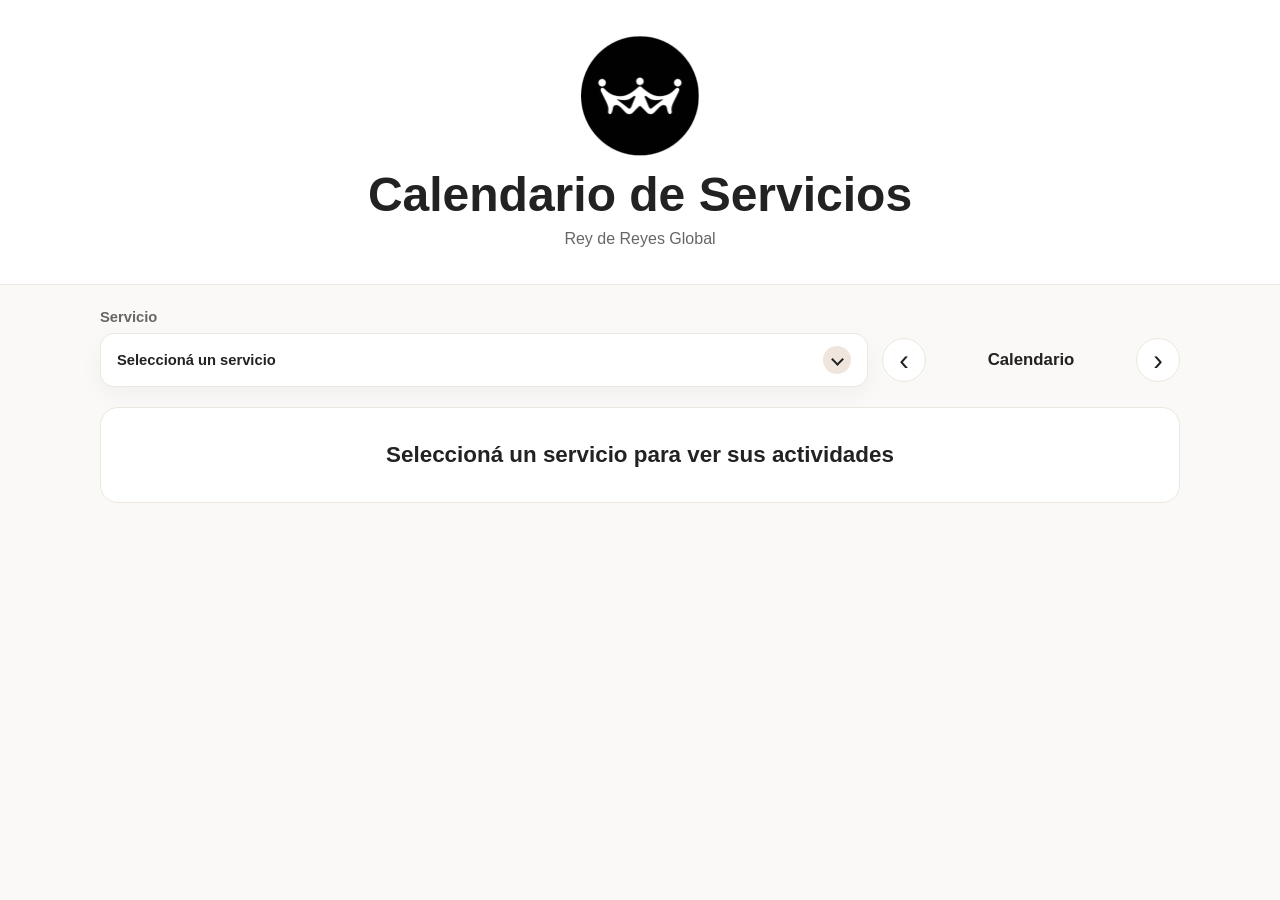
==== calendario.html @ dc7d4608 "Initial commit" ====
<!DOCTYPE html>
<html lang="es">
<head>
  <meta charset="utf-8">
  <meta name="viewport" content="width=device-width, initial-scale=1">
  <title>Calendario de Servicios - Rey de Reyes Global</title>
  <link rel="stylesheet" href="css/calendario.css">
</head>
<body>
  <header class="header">
    <div class="logo"><img src="assets/logo-rey-de-reyes.webp" alt="Rey de Reyes Global"></div>
    <h1>Calendario de Servicios</h1>
    <p>Rey de Reyes Global</p>
  </header>

  <main class="container">
    <section class="toolbar" aria-label="Filtros de calendario">
      <div class="select-field">
        <span>Servicio</span>
        <div class="custom-select" id="servicePicker">
          <button id="serviceTrigger" class="select-trigger" type="button" aria-haspopup="listbox" aria-expanded="false">
            <span id="serviceTriggerText">Seleccioná un servicio</span>
            <span class="select-chevron" aria-hidden="true"><span class="select-chevron-icon"></span></span>
          </button>
          <div id="serviceMenu" class="select-menu" role="listbox" hidden></div>
        </div>
      </div>

      <div class="month-controls" aria-label="Navegación por mes">
        <button id="prevMonth" type="button" aria-label="Mes anterior">‹</button>
        <strong id="monthLabel">Calendario</strong>
        <button id="nextMonth" type="button" aria-label="Mes siguiente">›</button>
      </div>
    </section>

    <section id="emptyState" class="empty-state">
      <h2>Seleccioná un servicio para ver sus actividades</h2>
    </section>

    <section id="calendarArea" class="calendar-area" hidden>
      <div id="serviceSummary" class="service-summary"></div>
      <div class="calendar" aria-label="Calendario mensual">
        <div class="weekdays">
          <span>Dom</span>
          <span>Lun</span>
          <span>Mar</span>
          <span>Mié</span>
          <span>Jue</span>
          <span>Vie</span>
          <span>Sáb</span>
        </div>
        <div id="daysGrid" class="days-grid"></div>
      </div>
    </section>
  </main>

  <div id="modalOverlay" class="modal-overlay" hidden>
    <article class="modal" role="dialog" aria-modal="true" aria-labelledby="modalTitle">
      <button id="closeModal" class="close-modal" type="button" aria-label="Cerrar">×</button>
      <div class="modal-header">
        <p id="modalDate"></p>
        <h2 id="modalTitle"></h2>
      </div>
      <div id="modalActivities" class="modal-activities"></div>
    </article>
  </div>

  <script src="js/calendario.js"></script>
</body>
</html>
---- css/calendario.css ----
:root {
  --bg: #faf9f7;
  --card: #fff;
  --text: #222;
  --muted: #666;
  --accent: #8a6a4f;
  --accent-strong: #6f5138;
  --accent-deep: #5b4330;
  --accent-soft: #efe5dc;
  --accent-hover: #f8f1eb;
  --border: #ece8df;
  --shadow: 0 18px 50px rgba(39, 32, 21, .14);
}

* {
  box-sizing: border-box;
}

body {
  margin: 0;
  font-family: -apple-system, BlinkMacSystemFont, "Segoe UI", sans-serif;
  background: var(--bg);
  color: var(--text);
}

button,
input {
  font: inherit;
}

.header {
  background: var(--card);
  padding: 36px 20px;
  border-bottom: 1px solid var(--border);
  text-align: center;
}

.logo img {
  width: 120px;
  height: 120px;
  margin: 0 auto 14px;
  display: block;
  object-fit: contain;
}

.header h1 {
  margin: 0;
  font-size: clamp(2rem, 4vw, 3rem);
  line-height: 1.05;
}

.header p {
  margin: 10px 0 0;
  color: var(--muted);
}

.container {
  width: min(1080px, calc(100% - 32px));
  margin: 0 auto;
  padding: 24px 0 48px;
}

.toolbar {
  display: grid;
  grid-template-columns: minmax(240px, 1fr) auto;
  gap: 14px;
  align-items: end;
  margin-bottom: 20px;
}

.select-field {
  position: relative;
  display: grid;
  gap: 8px;
  color: var(--muted);
  font-size: .92rem;
  font-weight: 600;
}

.custom-select {
  position: relative;
}

.select-trigger {
  width: 100%;
  min-height: 54px;
  display: flex;
  align-items: center;
  justify-content: space-between;
  gap: 12px;
  padding: 0 16px;
  border-radius: 14px;
  border: 1px solid var(--border);
  background: var(--card);
  color: var(--text);
  outline: none;
  cursor: pointer;
  box-shadow: 0 8px 24px rgba(39, 32, 21, .04);
  transition: border-color .18s ease, box-shadow .18s ease, background .18s ease;
}

.select-trigger:focus,
.custom-select.is-open .select-trigger {
  border-color: var(--accent);
  box-shadow: 0 0 0 4px rgba(138, 106, 79, .18);
  background: #fffdfa;
}

.select-chevron {
  width: 28px;
  height: 28px;
  display: grid;
  place-items: center;
  border-radius: 50%;
  color: var(--text);
  background: var(--accent-soft);
  transition: transform .18s ease;
}

.select-chevron-icon {
  width: 9px;
  height: 9px;
  border-right: 2px solid currentColor;
  border-bottom: 2px solid currentColor;
  transform: translateY(-1px) rotate(45deg);
}

.custom-select.is-open .select-chevron {
  transform: rotate(180deg);
}

.select-menu {
  position: absolute;
  z-index: 8;
  top: calc(100% + 8px);
  left: 0;
  right: 0;
  max-height: 280px;
  overflow: auto;
  padding: 8px;
  border: 1px solid var(--border);
  border-radius: 14px;
  background: var(--card);
  box-shadow: var(--shadow);
  transform-origin: top center;
  animation: menu-in .16s ease-out;
}

.select-option {
  width: 100%;
  min-height: 44px;
  border: 0;
  border-radius: 10px;
  display: flex;
  align-items: center;
  justify-content: space-between;
  gap: 12px;
  padding: 10px 12px;
  background: transparent;
  color: var(--text);
  text-align: left;
  cursor: pointer;
  transition: background .16s ease, color .16s ease;
}

.select-option:hover,
.select-option:focus {
  background: var(--accent-hover);
  outline: none;
}

.select-option.is-selected {
  background: var(--accent-soft);
  color: var(--text);
  font-weight: 800;
}

.select-check {
  color: var(--text);
  font-weight: 900;
}

.month-controls {
  height: 54px;
  display: grid;
  grid-template-columns: 44px minmax(190px, auto) 44px;
  align-items: center;
  gap: 10px;
}

.month-controls button,
.close-modal {
  border: 1px solid var(--border);
  background: var(--card);
  color: var(--text);
  cursor: pointer;
}

.month-controls button {
  width: 44px;
  height: 44px;
  border-radius: 50%;
  font-size: 1.8rem;
  line-height: 1;
  transition: border-color .18s ease, background .18s ease, color .18s ease;
}

.month-controls button:hover,
.close-modal:hover {
  border-color: #d7c6b7;
  background: var(--accent-hover);
  color: var(--text);
}

.month-controls strong {
  text-align: center;
  font-size: 1.05rem;
}

.empty-state,
.service-summary,
.calendar {
  background: var(--card);
  border: 1px solid var(--border);
  border-radius: 18px;
}

.empty-state {
  padding: 34px;
  text-align: center;
}

.empty-state h2 {
  margin: 0;
  font-size: 1.4rem;
}

.empty-state p {
  max-width: 620px;
  margin: 10px auto 0;
  color: var(--muted);
  line-height: 1.5;
}

.service-summary {
  padding: 18px;
  margin-bottom: 14px;
  display: flex;
  flex-wrap: wrap;
  align-items: center;
  justify-content: space-between;
  gap: 12px;
}

.service-summary h2 {
  margin: 0;
  font-size: 1.25rem;
}

.service-summary p {
  margin: 4px 0 0;
  color: var(--muted);
}

.legend {
  display: flex;
  align-items: center;
  gap: 8px;
  color: var(--muted);
  font-size: .92rem;
}

.legend-dot {
  width: 12px;
  height: 12px;
  border-radius: 50%;
  background: var(--accent);
}

.calendar {
  overflow: hidden;
}

.weekdays,
.days-grid {
  display: grid;
  grid-template-columns: repeat(7, minmax(0, 1fr));
}

.weekdays {
  background: var(--accent-soft);
  border-bottom: 1px solid var(--border);
}

.weekdays span {
  padding: 14px 8px;
  text-align: center;
  color: var(--muted);
  font-size: .85rem;
  font-weight: 700;
}

.day {
  min-height: 126px;
  border: 0;
  border-right: 1px solid var(--border);
  border-bottom: 1px solid var(--border);
  background: var(--card);
  padding: 10px;
  text-align: left;
  color: var(--text);
}

.day:nth-child(7n) {
  border-right: 0;
}

.day.is-muted {
  background: #fcfbf9;
  color: #aaa;
}

.day.has-events {
  cursor: pointer;
}

.day.has-events:hover {
  background: var(--accent-hover);
}

.day-number {
  display: inline-grid;
  place-items: center;
  width: 30px;
  height: 30px;
  border-radius: 50%;
  font-weight: 700;
}

.day.has-events .day-number {
  background: var(--accent);
  color: white;
}

.event-list {
  margin-top: 8px;
  display: grid;
  gap: 6px;
}

.event-pill {
  display: block;
  min-width: 0;
  padding: 7px 8px;
  border-radius: 10px;
  background: var(--accent-soft);
  color: var(--text);
  font-size: .8rem;
  line-height: 1.25;
  white-space: nowrap;
  overflow: hidden;
  text-overflow: ellipsis;
}

.more-events {
  color: var(--muted);
  font-size: .78rem;
}

.modal-overlay {
  position: fixed;
  inset: 0;
  z-index: 10;
  display: grid;
  place-items: center;
  padding: 18px;
  background: rgba(35, 30, 24, .44);
}

.modal {
  position: relative;
  width: min(720px, 100%);
  max-height: min(760px, calc(100vh - 36px));
  overflow: auto;
  background: #f8f1ea;
  border: 1px solid #c8b09a;
  border-radius: 18px;
  box-shadow: var(--shadow);
  padding: 24px;
}

.close-modal {
  position: absolute;
  top: 14px;
  right: 14px;
  width: 40px;
  height: 40px;
  border-radius: 50%;
  font-size: 1.5rem;
  line-height: 1;
}

.modal-header {
  padding-right: 48px;
  margin-bottom: 18px;
}

.modal-header p {
  margin: 0 0 6px;
  color: var(--text);
  font-weight: 700;
  font-size: 1.08rem;
}

.modal-header h2 {
  margin: 0;
  font-size: 1.55rem;
}

.modal-activities {
  display: grid;
  gap: 12px;
}

.activity-card {
  border: 1px solid #ccb29b;
  border-radius: 14px;
  padding: 16px;
  background: #f4e7dc;
}

.activity-topline {
  display: flex;
  align-items: flex-start;
  justify-content: space-between;
  gap: 12px;
}

.activity-topline h3 {
  margin: 0;
  font-size: 1.08rem;
}

.time-badge {
  flex: 0 0 auto;
  padding: 10px 14px;
  border-radius: 999px;
  background: #dbc7b4;
  color: var(--text);
  font-size: 1rem;
  font-weight: 800;
}

.activity-meta {
  margin: 8px 0 0;
  color: var(--muted);
}

.contacts {
  margin-top: 12px;
  display: grid;
  gap: 8px;
}

.contact-row {
  display: grid;
  grid-template-columns: 1fr auto;
  gap: 10px;
  align-items: center;
  padding: 10px 12px;
  border-radius: 12px;
  background: #fffdfb;
  border: 1px solid #d0b7a0;
}

.contact-row strong,
.contact-row a {
  overflow-wrap: anywhere;
}

.contact-actions {
  display: flex;
  align-items: center;
  gap: 12px;
}

.contact-phone {
  color: var(--text);
  font-weight: 800;
  text-decoration: none;
}

.contact-whatsapp {
  width: 36px;
  height: 36px;
  border-radius: 50%;
  display: grid;
  place-items: center;
  background: #25d366;
  color: #fff;
  border: 1px solid #1da851;
  transition: background .16s ease, border-color .16s ease;
}

.contact-whatsapp:hover {
  background: #1ebe5a;
  border-color: #148844;
}

.contact-whatsapp svg {
  width: 18px;
  height: 18px;
  display: block;
}

@keyframes menu-in {
  from {
    opacity: 0;
    transform: translateY(-6px) scale(.98);
  }
  to {
    opacity: 1;
    transform: translateY(0) scale(1);
  }
}

[hidden] {
  display: none !important;
}

@media (max-width: 760px) {
  .toolbar {
    grid-template-columns: 1fr;
  }

  .month-controls {
    grid-template-columns: 44px 1fr 44px;
  }

  .day {
    min-height: 92px;
    padding: 7px;
  }

  .event-pill {
    padding: 5px 6px;
  }

  .activity-topline,
  .contact-row {
    grid-template-columns: 1fr;
  }

  .activity-topline {
    display: grid;
  }
}
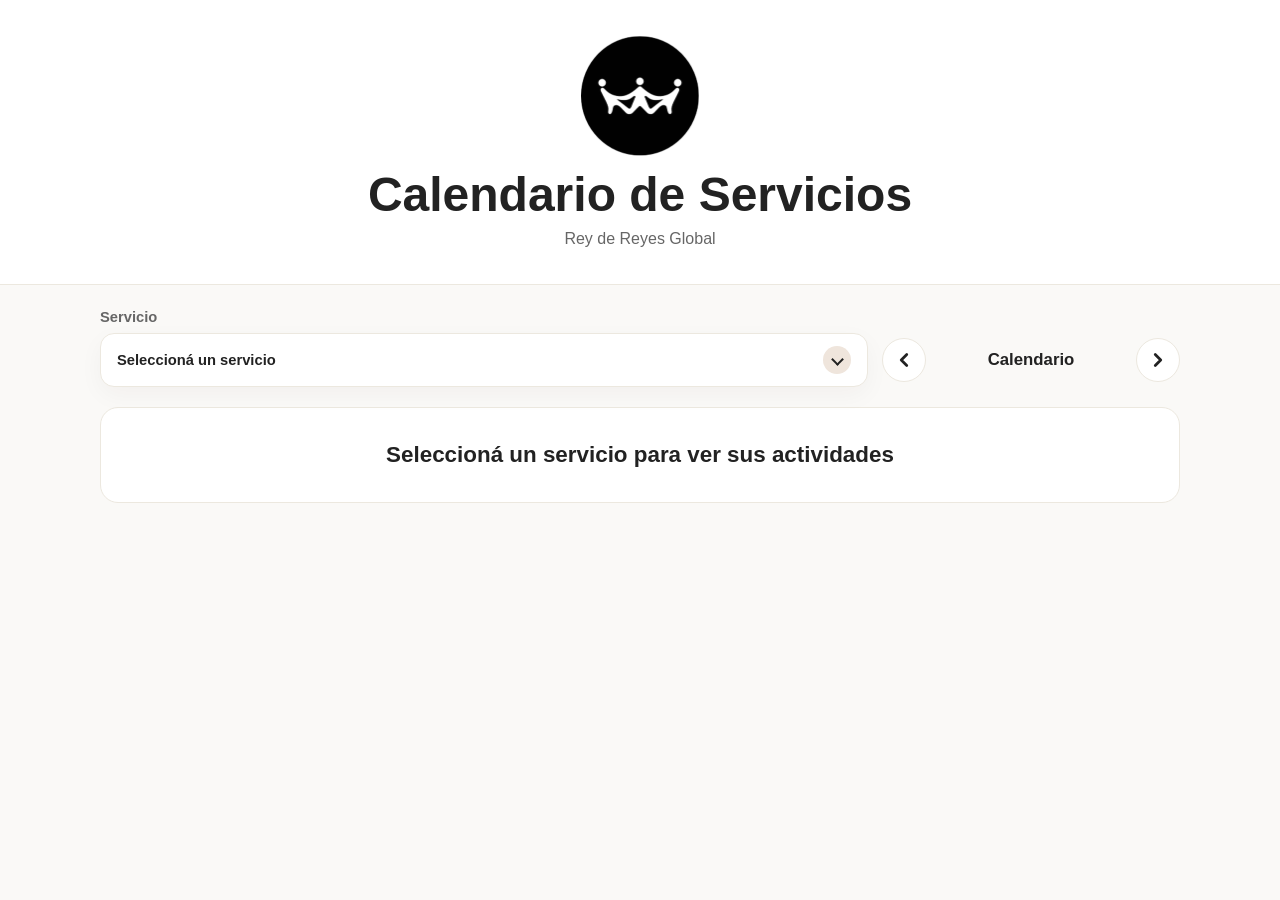
==== commit 07f4ae07: "Use inline svg month arrows for Safari" ====
--- a/calendario.html
+++ b/calendario.html
@@ -27,9 +27,17 @@
       </div>
 
       <div class="month-controls" aria-label="Navegación por mes">
-        <button id="prevMonth" type="button" aria-label="Mes anterior">‹</button>
+        <button id="prevMonth" type="button" aria-label="Mes anterior">
+          <svg class="month-arrow" viewBox="0 0 24 24" aria-hidden="true" focusable="false">
+            <path d="M15 6 9 12l6 6"></path>
+          </svg>
+        </button>
         <strong id="monthLabel">Calendario</strong>
-        <button id="nextMonth" type="button" aria-label="Mes siguiente">›</button>
+        <button id="nextMonth" type="button" aria-label="Mes siguiente">
+          <svg class="month-arrow" viewBox="0 0 24 24" aria-hidden="true" focusable="false">
+            <path d="m9 6 6 6-6 6"></path>
+          </svg>
+        </button>
       </div>
     </section>
 
@@ -61,6 +69,10 @@
         <p id="modalDate"></p>
         <h2 id="modalTitle"></h2>
       </div>
+      <div id="modalScrollHint" class="modal-scroll-hint" aria-hidden="true" hidden>
+        <span class="modal-scroll-hint-text">Deslizá hacia abajo para ver más actividades</span>
+        <span class="modal-scroll-hint-arrow" aria-hidden="true">⌄</span>
+      </div>
       <div id="modalActivities" class="modal-activities"></div>
     </article>
   </div>
--- a/css/calendario.css
+++ b/css/calendario.css
@@ -181,7 +181,7 @@
 }
 
 .month-controls {
-  height: 54px;
+  min-height: 54px;
   display: grid;
   grid-template-columns: 44px minmax(190px, auto) 44px;
   align-items: center;
@@ -199,10 +199,30 @@
 .month-controls button {
   width: 44px;
   height: 44px;
+  min-width: 44px;
+  min-height: 44px;
+  display: grid;
+  place-items: center;
+  padding: 0;
   border-radius: 50%;
   font-size: 1.8rem;
-  line-height: 1;
+  line-height: 0;
   transition: border-color .18s ease, background .18s ease, color .18s ease;
+}
+
+.month-arrow {
+  width: 22px;
+  height: 22px;
+  display: block;
+  overflow: visible;
+}
+
+.month-arrow path {
+  fill: none;
+  stroke: currentColor;
+  stroke-width: 3;
+  stroke-linecap: round;
+  stroke-linejoin: round;
 }
 
 .month-controls button:hover,
@@ -379,9 +399,11 @@
 
 .modal {
   position: relative;
-  width: min(720px, 100%);
-  max-height: min(760px, calc(100vh - 36px));
-  overflow: auto;
+  display: flex;
+  flex-direction: column;
+  width: min(720px, calc(100vw - 36px));
+  max-height: min(760px, calc(100dvh - 36px));
+  overflow: hidden;
   background: #f8f1ea;
   border: 1px solid #c8b09a;
   border-radius: 18px;
@@ -395,9 +417,14 @@
   right: 14px;
   width: 40px;
   height: 40px;
+  min-width: 40px;
+  min-height: 40px;
+  display: grid;
+  place-items: center;
+  padding: 0;
   border-radius: 50%;
   font-size: 1.5rem;
-  line-height: 1;
+  line-height: 0;
 }
 
 .modal-header {
@@ -417,9 +444,19 @@
   font-size: 1.55rem;
 }
 
+.modal-scroll-hint {
+  display: none;
+}
+
 .modal-activities {
+  flex: 1 1 auto;
   display: grid;
   gap: 12px;
+  min-height: 0;
+  overflow: auto;
+  padding-right: 2px;
+  -webkit-overflow-scrolling: touch;
+  overscroll-behavior: contain;
 }
 
 .activity-card {
@@ -439,6 +476,8 @@
 .activity-topline h3 {
   margin: 0;
   font-size: 1.08rem;
+  min-width: 0;
+  overflow-wrap: anywhere;
 }
 
 .time-badge {
@@ -454,6 +493,7 @@
 .activity-meta {
   margin: 8px 0 0;
   color: var(--muted);
+  overflow-wrap: anywhere;
 }
 
 .contacts {
@@ -482,6 +522,8 @@
   display: flex;
   align-items: center;
   gap: 12px;
+  flex-wrap: wrap;
+  justify-content: flex-end;
 }
 
 .contact-phone {
@@ -513,6 +555,17 @@
   display: block;
 }
 
+@keyframes nudge-down {
+  0%, 100% {
+    transform: translateY(0);
+    opacity: .7;
+  }
+  50% {
+    transform: translateY(3px);
+    opacity: 1;
+  }
+}
+
 @keyframes menu-in {
   from {
     opacity: 0;
@@ -529,12 +582,102 @@
 }
 
 @media (max-width: 760px) {
+  .modal-overlay {
+    place-items: start center;
+    padding: 12px;
+  }
+
+  .modal {
+    width: min(720px, calc(100vw - 24px));
+    height: calc(100dvh - 24px);
+    max-height: calc(100dvh - 24px);
+    padding: 18px 16px 16px;
+    border-radius: 16px;
+  }
+
+  .modal-header {
+    padding-right: 44px;
+    margin-bottom: 14px;
+  }
+
+  .modal-header p {
+    font-size: .98rem;
+  }
+
+  .modal-header h2 {
+    font-size: 1.3rem;
+    line-height: 1.12;
+  }
+
+  .modal-scroll-hint {
+    display: flex;
+    align-items: center;
+    justify-content: space-between;
+    gap: 12px;
+    margin: -2px 0 12px;
+    padding: 10px 12px;
+    border-radius: 12px;
+    background: linear-gradient(180deg, rgba(255, 255, 255, .6), rgba(255, 248, 240, .9));
+    border: 1px solid rgba(200, 176, 154, .8);
+    color: var(--accent-deep);
+    font-size: .88rem;
+    font-weight: 700;
+  }
+
+  .modal-scroll-hint-text {
+    min-width: 0;
+  }
+
+  .modal-scroll-hint-arrow {
+    flex: 0 0 auto;
+    font-size: 1.25rem;
+    line-height: 1;
+    animation: nudge-down 1.2s ease-in-out infinite;
+  }
+
+  .modal-activities {
+    gap: 10px;
+    padding-right: 0;
+  }
+
+  .activity-card {
+    padding: 14px;
+  }
+
   .toolbar {
     grid-template-columns: 1fr;
   }
 
   .month-controls {
-    grid-template-columns: 44px 1fr 44px;
+    position: sticky;
+    top: 12px;
+    z-index: 4;
+    scroll-margin-top: 12px;
+    height: 72px;
+    min-height: 72px;
+    padding: 0 16px;
+    border-radius: 16px;
+    background: rgba(255, 255, 255, .96);
+    backdrop-filter: blur(8px);
+    box-shadow: 0 10px 28px rgba(39, 32, 21, .08);
+    grid-template-columns: 44px minmax(0, 1fr) 44px;
+    align-items: center;
+    justify-items: center;
+    overflow: hidden;
+  }
+
+  .month-controls button {
+    position: relative;
+    width: 42px;
+    height: 42px;
+    min-width: 42px;
+    min-height: 42px;
+    line-height: 0;
+  }
+
+  .month-arrow {
+    width: 19px;
+    height: 19px;
   }
 
   .day {
@@ -553,5 +696,31 @@
 
   .activity-topline {
     display: grid;
-  }
-}
+    gap: 10px;
+  }
+
+  .time-badge {
+    width: fit-content;
+    max-width: 100%;
+    padding: 8px 12px;
+    font-size: .92rem;
+    line-height: 1.2;
+  }
+
+  .contacts {
+    gap: 10px;
+  }
+
+  .contact-actions {
+    width: 100%;
+    justify-content: space-between;
+  }
+
+  .contact-phone {
+    min-width: 0;
+  }
+}
+
+body.modal-open {
+  overflow: hidden;
+}
